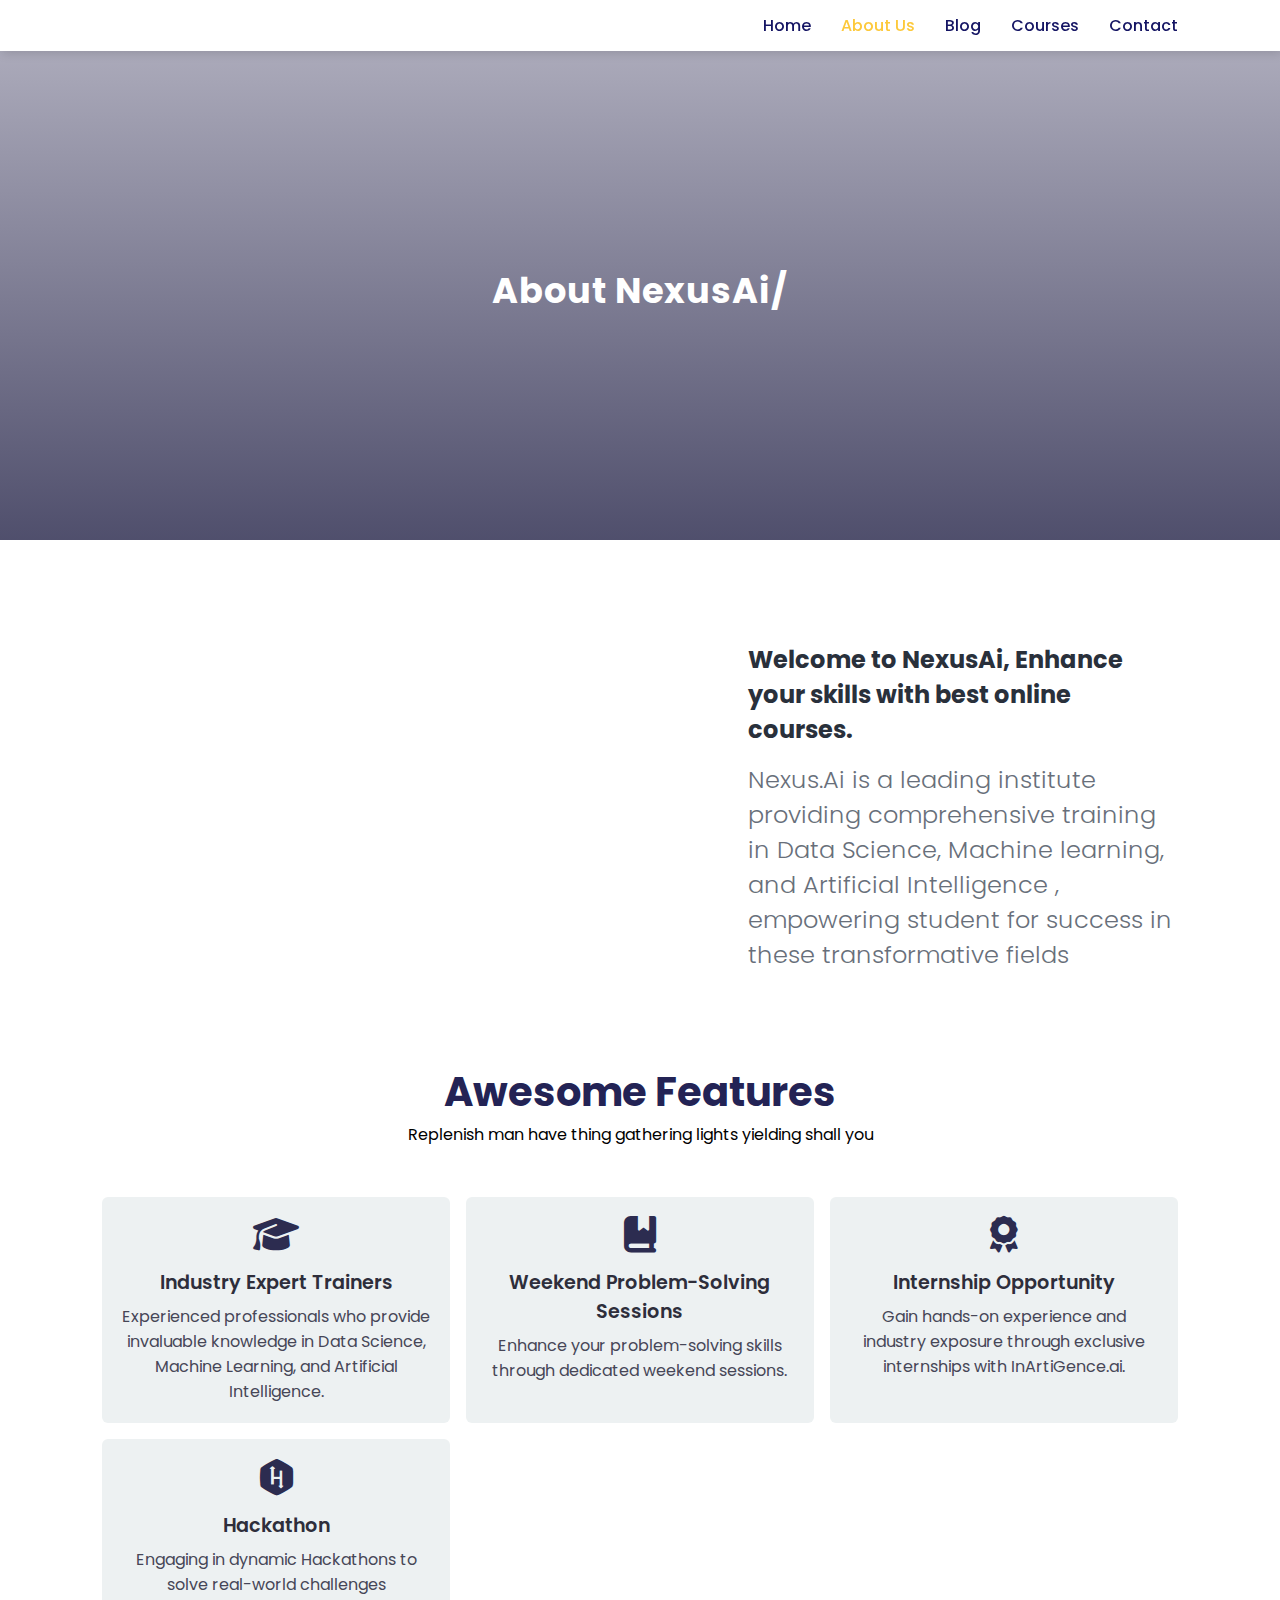
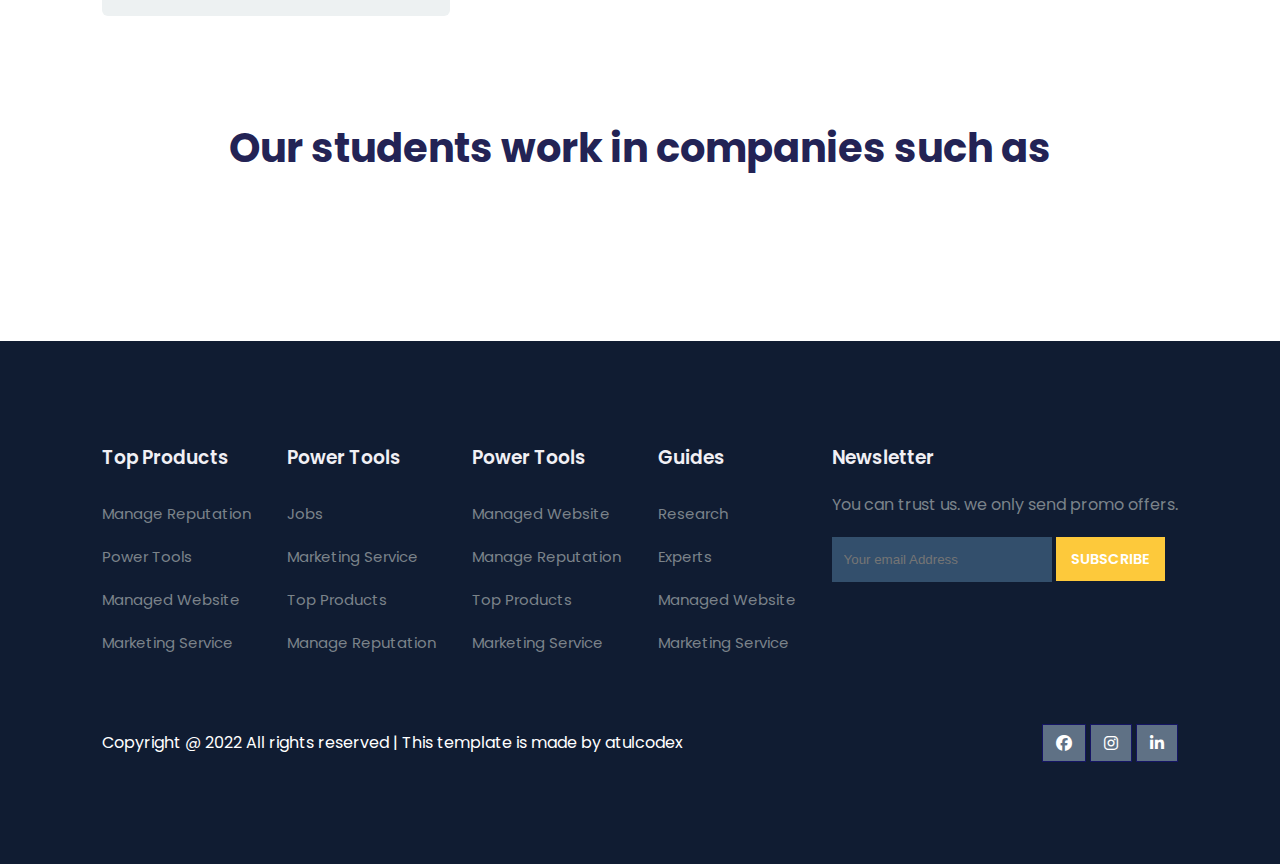
==== about.html @ 3b3a5638 "Add files via upload" ====
<!DOCTYPE html>
<html lang="en">
<head>
	<meta charset="UTF-8">
	<meta name="viewport" content="width=device-width, initial-scale=1.0">
	<title>Education Website Template</title>

	<!-- font Awesome CDN link -->
	<link rel="stylesheet" href="https://cdnjs.cloudflare.com/ajax/libs/font-awesome/6.1.1/css/all.min.css" />

	<!-- External CSS -->
	<link rel="stylesheet" href="style.css">
	<link rel="stylesheet" href="about.css">

	<!-- JQuery CDN link -->
	<script src="https://code.jquery.com/jquery-3.6.0.min.js" integrity="sha256-/xUj+3OJU5yExlq6GSYGSHk7tPXikynS7ogEvDej/m4=" crossorigin="anonymous"></script>
</head>
<body>
	<!-- Navigation start -->
	<nav>
		<img src="img/newlogo.png" class="logo" alt="">

		<div class="navigation">
			<ul>
				<i id="menu-close" class="fas fa-times"></i>
				<li><a href="index.html">Home</a></li>
				<li><a href="about.html" class="active">About Us</a></li>
				<li><a href="blog.html">Blog</a></li>
				<li><a href="courses.html">Courses</a></li>
				<li><a href="contact.html">Contact</a></li>
			</ul>

			<img src="img/menu.png" id="menu-btn" alt="">
		</div>
	</nav>
	<!-- Navigation ends -->


	<!-- Hero section starts from here -->
	<section id="about-home">
		<h2>
			About NexusAi/
		</h2>
	</section>
	<!-- Hero section ends from here -->


	<!-- About section starts from here -->
	<section id="about-container">
		<div class="about-img">
			<img src="img/a.png" alt="">
		</div>
		<div class="about-text">
			<h2>
				Welcome to NexusAi, Enhance your skills with best online courses.
			</h2>
			<p id="ab">
				Nexus.Ai is a leading institute providing comprehensive training in Data Science,
				Machine learning, and Artificial Intelligence , empowering student for success
				in these transformative fields
			</p>

			
	</section>
	<!-- About section ends from here -->


	<!-- Features section starts from here -->
	<section id="features">
		<h1>Awesome Features</h1>
		<p>Replenish man have thing gathering lights yielding shall you</p>

		<div class="fea-base">
			<div class="fea-box">
				<i class="fas fa-graduation-cap"></i>
				<h3>Industry Expert Trainers </h3>
				<p>
					Experienced professionals who provide invaluable  knowledge in Data Science, Machine Learning, and Artificial Intelligence.
				</p>
			</div>

			<div class="fea-box">
				<i class="fa-solid fa-book-bookmark"></i>
				<h3>Weekend Problem-Solving Sessions</h3>
				<p>
					Enhance your problem-solving skills through dedicated weekend sessions.
				</p>
			</div>

			<div class="fea-box">
				<i class="fas fa-award"></i>
				<h3>Internship Opportunity</h3>
				<p>
					Gain hands-on experience and industry exposure through exclusive internships with InArtiGence.ai.
				</p>
			</div>
			<div class="fea-box">
				<i class="fa-brands fa-hackerrank"></i>
				<h3>Hackathon</h3>
				<p>
					Engaging in dynamic Hackathons to solve real-world challenges
				</p>
			</div>
		</div>
	</section>
	<!-- Features section ends from here -->


	<!-- Trust section starts from here -->
	<section id="trust">
		<h1>Our students work in companies such as</h1>
		<div class="trust-img">
			<img src="img/infosys.webp" alt="">
			<img src="img/wipro.png" alt="">
			<img src="img/jio.png" alt="">
			<img src="img/acc.jpg" alt="">
			<img src="img/cap.png" alt="">
			<img src="img/cg.jpg" alt="">
		</div>
	</section>
	<!-- Trust section ends from here -->


	<!-- Footer section starts from here -->
	<footer>
		<div class="footer-col">
			<h3>Top Products</h3>
			<li>Manage Reputation</li>
			<li>Power Tools</li>
			<li>Managed Website</li>
			<li>Marketing Service</li>
		</div>

		<div class="footer-col">
			<h3>Power Tools</h3>
			<li>Jobs</li>
			<li>Marketing Service</li>
			<li>Top Products</li>
			<li>Manage Reputation</li>
		</div>

		<div class="footer-col">
			<h3>Power Tools</h3>
			<li>Managed Website</li>
			<li>Manage Reputation</li>
			<li>Top Products</li>
			<li>Marketing Service</li>
		</div>

		<div class="footer-col">
			<h3>Guides</h3>
			<li>Research</li>
			<li>Experts</li>
			<li>Managed Website</li>
			<li>Marketing Service</li>
		</div>

		<div class="footer-col">
			<h3>Newsletter</h3>
			<p>You can trust us. we only send promo offers.</p>

			<div class="subscribe">
				<input type="email" placeholder="Your email Address">
				<a href="#" class="yellow">SUBSCRIBE</a>
			</div>
		</div>

		<div class="copyright">
			<p>
				Copyright @ 2022 All rights reserved | This template is made by <a href="https://atulcodex.com" target="_blank">atulcodex</a>
			</p>
			<div class="pro-links">
				<i class="fab fa-facebook"></i>
				<i class="fab fa-instagram"></i>
				<i class="fab fa-linkedin-in"></i>
			</div>
		</div>
	</footer>
	<!-- Footer section ends from here -->

	<script>
		// Show menu links on burger click
		$('#menu-btn').click(function(){
			$('nav .navigation ul').addClass('active')
		});

		// Hide navbar on click function
		$('#menu-close').click(function(){
			$('nav .navigation ul').removeClass('active')
		});
	</script>
</body>
</html>
---- style.css ----
@import url('https://fonts.googleapis.com/css2?family=Inter:wght@100;200;300;400;500&family=Poppins:ital,wght@0,100;0,200;0,300;0,400;0,500;0,600;0,700;0,800;0,900;1,700;1,800;1,900&display=swap');

*
{
	margin: 0;
	padding: 0;
	box-sizing: border-box;
}

body
{
	font-family: 'Poppins', sans-serif;
}

h1
{
	font-size: 2.5rem;
	font-weight: 700;
	color: rgb(35, 35, 85);
}

span
{
	font-size: .9rem;
}

h6
{
	font-size: 1.1rem;
	color: rgb(24, 24, 49);
}


/*------------- Navigation style start ------------*/
nav
{
	position: fixed;
	width: 100%;
	background-color: #fff;
	display: flex;
	justify-content: space-between;
	align-items: center;
	padding: 1vw 8vw;
	box-shadow: 2px 2px 10px rgba(0, 0, 0, 0.15);
	z-index: 1;
}

nav .logo
{
	width: 200px;
	cursor: pointer;
}

nav .navigation
{
	display: flex;
}

#menu-btn
{
	width: 30px;
	height: 30px;
	display: none;
}

#menu-close
{
	display: none;
}

nav .navigation ul
{
	display: flex;
	justify-content: flex-end;
	align-items: center;
}

nav .navigation ul li
{
	list-style: none;
	margin-left: 30px;
}

nav .navigation ul li a
{
	text-decoration: none;
	color: rgb(21, 21, 100);
	font-size: 16px;
	font-weight: 500;
	transition: 0.3s ease;
}

nav .navigation ul li a.active,
nav .navigation ul li a:hover
{
	color: #FDC93B;

}
/*------------- Navigation style end ------------*/



/*------------- Hero section styling start --------------*/
#home
{
	background-image: linear-gradient(rgba(9, 5, 54, 0.3), rgba(5,4,46,0.7)), url("img/1.png");
	width: 100%;
	height: 100vh;
	background-size: cover;
	background-position: center center;
	display: flex;
	flex-direction: column;
	justify-content: center;
	/* align-items: center; */
	/* text-align: center;  */
	padding-top: 40px;
	padding-left: 20px;
}
.con{
	text-align: center;
}

.he{
	padding-left: 20px;
}

#home h2
{
	color: #fff;
	font-size: 2.2rem;
	letter-spacing: 1px;
}

#home p
{
	width: 50%;
	color: #fff;
	font-size: 0.9rem;
	line-height: 25px;
}

#home .btn
{
	margin-top: 30px;
}

#home a
{
	text-decoration: none;
	font-size: 0.9rem;
	padding: 13px 35px;
	background-color: #fff;
	font-weight: 600;
	border-radius: 5px;
}

#home a.blue
{
	color: #fff;
	background: rgb(21, 21, 100);
	transition: 0.3s ease;
}

#home a.blue:hover
{
	color: rgb(21, 21, 100);
	background: #fff;
}

#home a.yellow
{
	color: #fff;
	background: #fdc938;
	transition: 0.3s ease;
}

#home a.yellow:hover
{
	color: rgb(21, 21, 100);
	background: #fff;
}
/*------------- Hero section styling end --------------*/


/*------------- Features section styling start -------------*/
#features
{
	padding: 5vw 8vw 0 8vw;
	text-align: center;
}

#features .fea-base
{
	display: grid;
	grid-template-columns: repeat(auto-fit, minmax(270px, 1fr));
	grid-gap: 1rem;
	margin-top: 50px;
}

#features .fea-box
{
	background: #edf1f2;
	text-align: center;
	padding: 1.2rem;
	border-radius: 6px;
}

#features .fea-box i
{
	font-size: 2.3rem;
	color: rgb(44, 44, 80);
}

#features .fea-box h3
{
	font-size: 1.2rem;
	font-weight: 600;
	color: rgb(46, 46, 59);
	padding: 13px 0 7px 0;
}

#features .fea-box p
{
	font-size: 1rem;
	font-weight: 400;
	color: rgb(70, 70, 87);
}
/*------------- Features section styling end -------------*/


/*------------- Courses section styling start ------------*/
#course
{
	padding: 8vw 8vw 8vw 8vw;
	text-align: center;
}

#course .course-box
{
	display: grid;
	grid-template-columns: repeat(auto-fit, minmax(320px, 1fr));
	grid-gap: 1rem;
	margin-top: 50px;
}

#course .courses
{
	text-align: start;
	background: #edf1f2;
	height: 80%;
	position: relative;
}

#course .courses img
{
	width: 100%;
	height: 80%;
	background-size: cover;
	background-position: center;
}

/* #course .courses .details
{
	padding: 15px 15px 0 15px;
} */

#course .courses .details i
{
	color: #fdc93b;
	font-size: .9rem;
}

/* #course .courses .cost
{
	background-color: rgb(74, 74, 136);
	color: #fff;
	line-height: 70px;
	width: 70px;
	height: 70px;
	text-align: center;
	border-radius: 50%;
	position: absolute;
	right: 15px;
	bottom: 100px;
} */
/*------------- Courses section styling end ------------*/


/*------------- Registration section styling start ----------*/
#registration
{
	padding: 6vw 8vw 6vw 8vw;
	background-image: linear-gradient(rgba(99,112,168,0.5), rgba(81,91,233,0.5)),url("img/signup.jpg");
	width: 100%;
	height: 100%;
	background-size: cover;
	background-position: center;
	display: flex;
	justify-content: space-between;
	align-items: center;
}

#registration .reminder, #registration .reminder h1
{
	color: #fff;
}

#registration .reminder .time
{
	display: flex;
	margin-top: 40px;
}

#registration .reminder .time .date
{
	text-align: center;
	padding: 13px 33px;
	background: rgba(255, 255, 255, 0.25);
	backdrop-filter: blur(4px);
	box-shadow: 0 8px 32px 0 rgba(31, 38, 135, 0.37);
	border-radius: 10px;
	margin: 0 5px 10px 5px;
	border: 1px solid rgba(255, 255, 255, 0.18);
	font-size: 1.1rem;
	font-weight: 600;
}

#registration .form
{
	background: #fff;
	border-radius: 8px;
	display: flex;
	flex-direction: column;
	padding: 40px;
	box-shadow: 0 8px 32px 0 rgba(31, 38, 135, 0.37);
}

#registration .form input
{
	margin: 15px 0;
	padding: 15px 10px;
	border: 1px solid rgb(84, 40, 241);
	outline: none;
}

#registration .form input::placeholder
{
	color: #413c3c;
	font-weight: 500;
	font-size: 0.9rem;
}

#registration .form .btn
{
	margin-top: 20px;
}

#registration .form a.yellow
{
	text-decoration: none;
	font-size: 0.9rem;
	padding: 13px 35px;
	background-color: #fff;
	font-weight: 600;
	border-radius: 5px;
	color: #fff;
	background: #fdc938;
	transition: 0.3s ease;
}

#registration .form a.yellow:hover
{
	color: rgb(21, 21, 100);
	background: #fff;
}
/*------------- Registration section styling end ----------*/



/*------------- Experts section styling starts ----------*/
#experts
{
	padding: 8vw 8vw 8vw 8vw;
	text-align: center;
}

#experts .expert-box
{
	display: grid;
	grid-template-columns: repeat(auto-fit, minmax(250px, 1fr));
	grid-gap: 1rem;
	margin-top: 50px;
}

#experts .expert-box .profile
{
	background: #fafaf1;
	padding: 30px 10px;
	box-shadow: rgba(17, 17, 26, 0.05) 0px 1px 0px, rgba(17, 17, 26, 0.1) 0px 0px 8px;
}

#experts .expert-box .profile:hover
{
	box-shadow: rgba(0, 0, 0, 0.1) 0px 10px 50px;
}

.pro-links
{
	margin-top: 10px;
}

.pro-links i
{
	padding: 10px 13px;
	border: 1px solid rgb(21, 21, 100);
	cursor: pointer;
	transition: 0.3s ease;
}

.pro-links i:hover
{
	background: rgb(21, 21, 100);
	color: #fff;
}
/*------------- Experts section styling ends ----------*/



/*------------- Footer section styling starts ------------*/
footer
{
	padding: 8vw;
	background-color: #101c32;
	display: flex;
	justify-content: space-between;
	align-items: flex-start;
	flex-wrap: wrap;
}

footer .footer-col
{
	padding-bottom: 40px;
}

footer h3
{
	color: rgb(241, 240, 245);
	font-weight: 600;
	padding-bottom: 20px;
}

footer li
{
	list-style: none;
	color: #7b838a;
	padding: 10px 0;
	font-size: 15px;
	cursor: pointer;
	transition: 0.3s ease;
}

footer li:hover
{
	color: rgb(241, 240, 245);
}

footer p
{
	color: #7b838a;
}

footer .subscribe
{
	margin-top: 20px;
}

footer input
{
	width: 220px;
	padding: 15px 12px;
	background: #334F6C;
	border: none;
	outline: none;
	color: #fff;
}

footer .subscribe a
{
	text-decoration: none;
	font-size: 0.9rem;
	padding: 12px 15px;
	background-color: #fff;
	font-weight: 600;
}

footer .subscribe a.yellow
{
	color: #fff;
	background: #fdc93b;
	transition: 0.3s ease;
}

footer .subscribe a.yellow:hover
{
	color: rgb(21, 21, 100);
	background: #fff;
}

footer .copyright
{
	margin-top: 20px;
	width: 100%;
	display: flex;
	justify-content: space-between;
	align-items: center;
	flex-wrap: wrap;
}

footer .copyright p, footer .copyright p > a
{
	color: #fff;
	text-decoration: none;
}

footer .copyright .pro-links
{
	margin-top: 0px;
}

footer .copyright .pro-links i
{
	background-color: #5f7185;
	color: #fff;
}

footer .copyright .pro-links i:hover
{
	background: #fdc93b;
	color: #2c2c2c;
}
/*------------- Footer section styling ends ------------*/



/*---------------------------------------------------------*/
/*-------------------- Ipad screen styling ----------------*/
/*---------------------------------------------------------*/
@media screen and (max-width: 789px)
{
	nav
	{
		padding: 15px 20px;
	}

	nav img
	{
		width: 130px;
	}

	#menu-btn
	{
		display: initial;
	}

	#menu-close
	{
		display: initial;
		font-size: 1.6rem;
		color: #fff;
		padding: 30px 0 20px 20px;
	}

	nav .navigation ul
	{
		position: absolute;
		top: 0;
		right: -220px;
		display: flex;
		flex-direction: column;
		justify-content: flex-start;
		align-items: flex-start;
		width: 220px;
		height: 100vh;
		background: rgba(17, 20, 104, 0.45);
		backdrop-filter: blur(4.5px);
		border: 1px solid rgba(255, 255, 255, 0.18);
		transition: 0.3s ease-in;
	}

	nav .navigation ul.active
	{
		right: 0;
	}

	nav .navigation ul li
	{
		padding: 20px 0 20px 40px;
		margin-left: 0;
	}

	nav .navigation ul li a
	{
		color: #fff;
	}

	#home
	{
		padding: 0px;
	}

	#home p
	{
		width: 90%;
	}

	#features
	{
		padding: 8vw 4vw 0 4vw;
	}

	#course
	{
		padding: 8vw 4vw 8vw 4vw;
	}

	#registration
	{
		padding: 6vw 4vw 6vw 4vw;
		gap: 2.2rem;
	}

	#registration .reminder .time
	{
		display: flex;
		justify-content: space-between;
		flex-wrap: wrap;
		margin-top: 40px;
	}

	#experts
	{
		padding: 8vw 4vw 6vw 4vw;
	}

	footer .copyright .pro-links
	{
		margin-top: 20px;
	}
}


@media screen and (max-width: 475px)
{
	#registration
	{
		flex-direction: column;
	}

	.reminder p, .reminder h1
	{
		text-align: center;
	}

	.reminder h1
	{
		font-size: 1.8rem;
	}

	#registration .reminder .time
	{
		justify-content: space-evenly;
		margin-top: 20px;
	}
}
---- about.css ----
#about-home
{
	background-image: linear-gradient(rgba(9, 5, 54, 0.3), rgba(5,4,46,0.7)), url("img/back1.jpg");
	width: 100%;
	height: 60vh;
	background-size: cover;
	background-position: center center;
	display: flex;
	flex-direction: column;
	justify-content: center;
	align-items: center;
	text-align: center;
	padding-top: 40px;
}

#about-home h2
{
	color: #fff;
	font-size: 2.2rem;
	letter-spacing: 1px;
}

#about-container
{
	display: flex;
	align-items: center;
	padding: 8vw 8vw 2vw 8vw;
}

#about-container .about-img
{
	width: 60%;
	padding-right: 60px;
}

#about-container .about-img img
{
	width: 100%;
}

#about-container .about-text
{
	width: 40%;
}

#about-container .about-text h2
{
	color: #29303B;
	padding-bottom: 15px;
}

#about-container .about-text p
{
	color: #686F7A;
	font-weight: 300;
}

#about-container .about-text .about-fe
{
	display: flex;
	justify-content: space-between;
	align-items: flex-start;
	margin-top: 30px;
}

#about-container .about-text .about-fe img
{
	width: 50px;
	background-size: cover;
	background-position: center;
	margin-right: 20px;
}

#about-container .about-text .about-fe .fe-text
{
	width: 90%;
}

#about-container .about-text .about-fe .fe-text h5
{
	font-size: 16px;
	color: #29303B;
}



/*------------------- Trust section starts from here ---------------*/
#trust
{
	text-align: center;
	padding: 8vw;
}

#trust .trust-img
{
	margin-top: 60px;
	display: flex;
	justify-content: space-between;
}

#trust .trust-img img
{
	width: 90px;
	height: auto;
}
/*------------------- Trust section ends from here ---------------*/




/*------------------------------------------------------------------*/
/*------------------- Tablet screen starts from here ---------------*/
/*------------------------------------------------------------------*/
@media screen and (max-width: 768px)
{
	#about-container
	{
		padding: 8vw 4vw 2vw 4vw;
	}

	#about-container .about-img
	{
		padding-right: 30px;
	}

	#trust .trust-img img
	{
		width: 50px;
		height: auto;
	}
}


/*------------------------------------------------------------------*/
/*------------------- Smartphone screen starts from here ---------------*/
/*------------------------------------------------------------------*/
@media screen and (max-width: 475px)
{
	#about-container
	{
		flex-direction: column-reverse;
	}

	#about-container .about-img
	{
		width: 100%;
		padding: 0;
	}

	#about-container .about-text
	{
		width: 100%;
		padding-bottom: 20px;
	}

	#trust .trust-img
	{
		margin-top: 40px;
		flex-wrap: wrap;
	}

	#trust .trust-img img
	{
		width: 100px;
		margin: 10px 5px;
		height: auto;
	}
}

#ab{
	font-size: x-large;
}
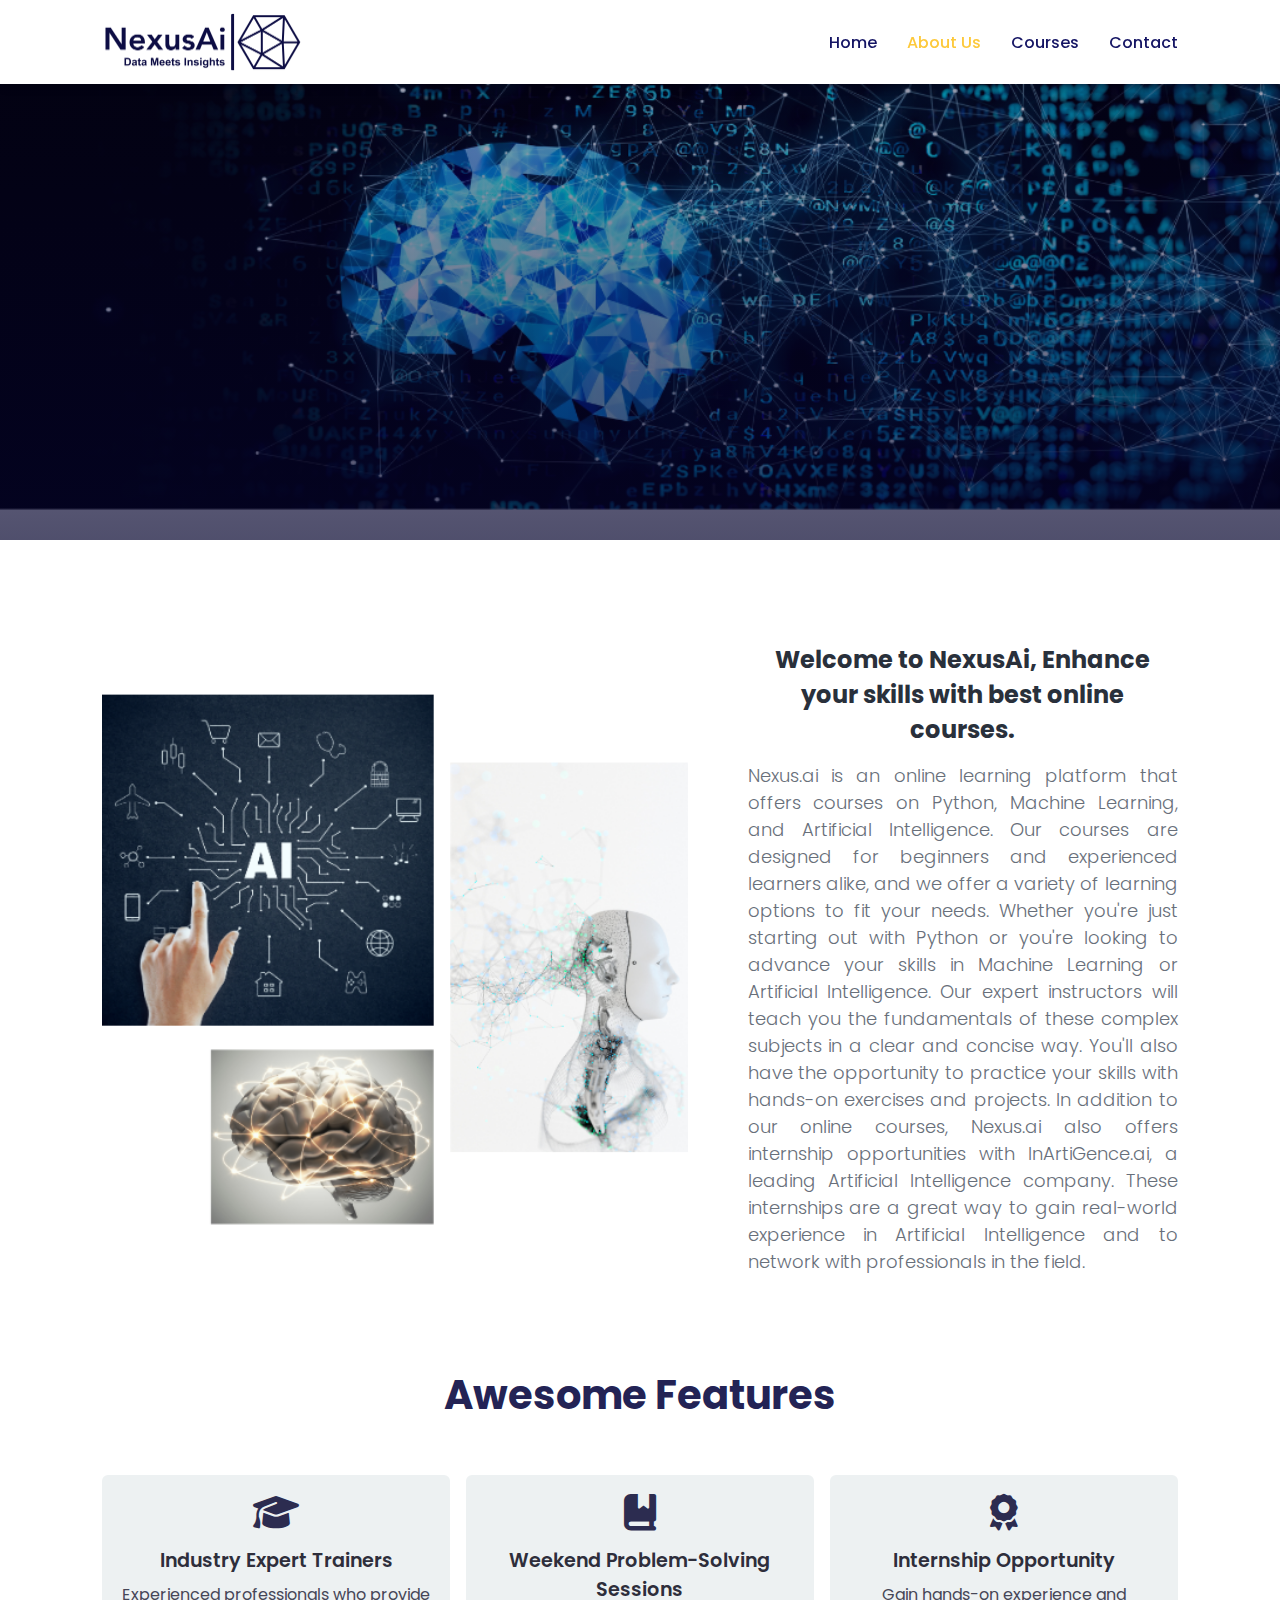
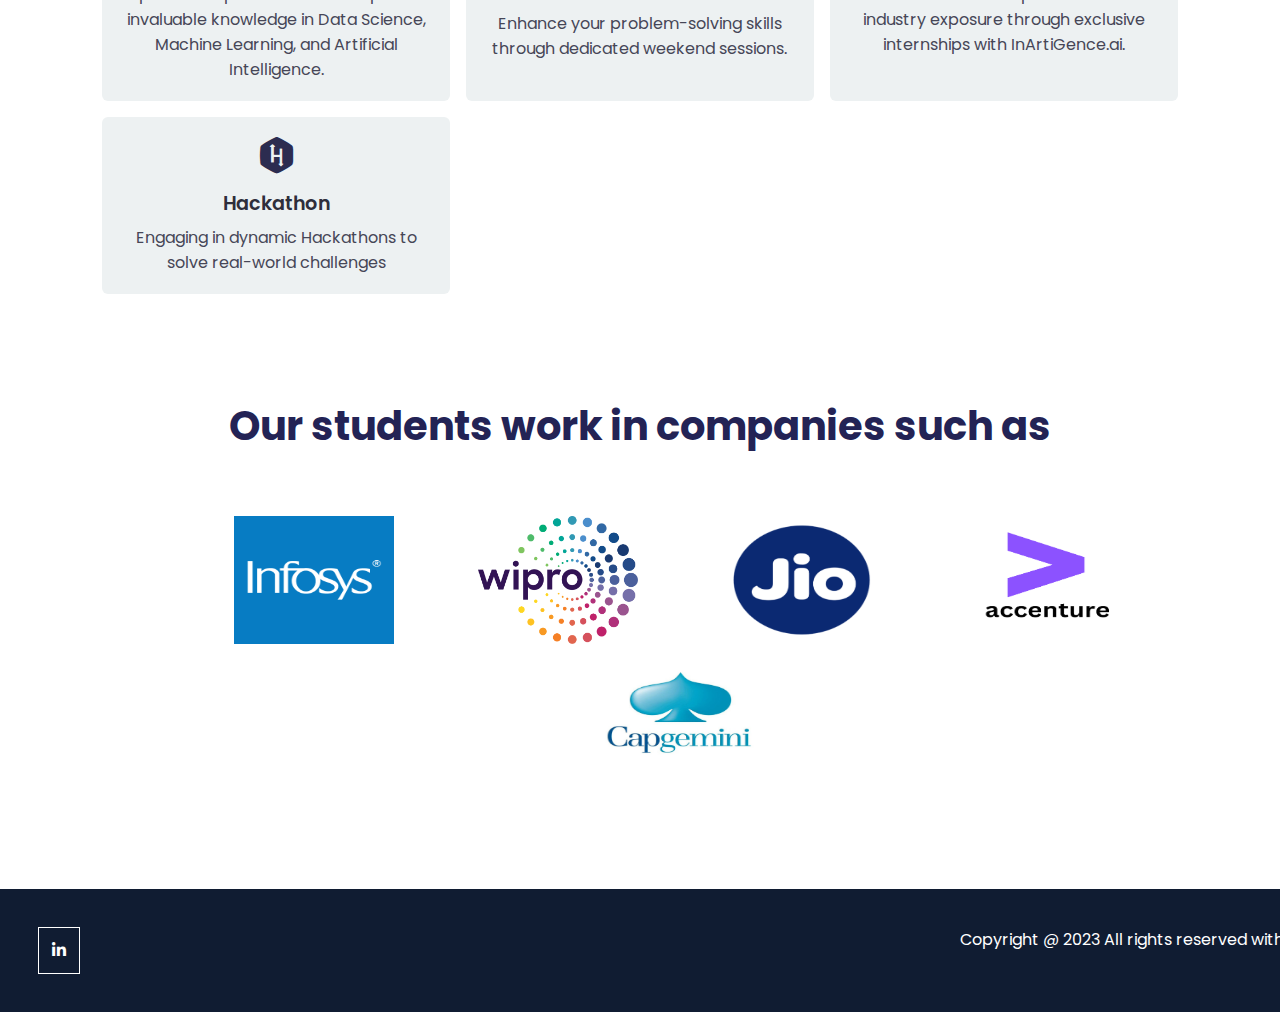
==== commit 5bcee56e: "new changes 20Aug" ====
--- a/about.html
+++ b/about.html
@@ -25,7 +25,7 @@
 				<i id="menu-close" class="fas fa-times"></i>
 				<li><a href="index.html">Home</a></li>
 				<li><a href="about.html" class="active">About Us</a></li>
-				<li><a href="blog.html">Blog</a></li>
+				<!-- <li><a href="blog.html">Blog</a></li> -->
 				<li><a href="courses.html">Courses</a></li>
 				<li><a href="contact.html">Contact</a></li>
 			</ul>
@@ -39,7 +39,7 @@
 	<!-- Hero section starts from here -->
 	<section id="about-home">
 		<h2>
-			About NexusAi/
+			<!-- About NexusAi/ -->
 		</h2>
 	</section>
 	<!-- Hero section ends from here -->
@@ -48,16 +48,18 @@
 	<!-- About section starts from here -->
 	<section id="about-container">
 		<div class="about-img">
-			<img src="img/a.png" alt="">
+			<img src="img/aboutn.png" alt="">
 		</div>
 		<div class="about-text">
 			<h2>
 				Welcome to NexusAi, Enhance your skills with best online courses.
 			</h2>
 			<p id="ab">
-				Nexus.Ai is a leading institute providing comprehensive training in Data Science,
-				Machine learning, and Artificial Intelligence , empowering student for success
-				in these transformative fields
+				Nexus.ai is an online learning platform that offers courses on Python, Machine Learning, and Artificial Intelligence. Our courses are designed for beginners and experienced learners alike, and we offer a variety of learning options to fit your needs.
+
+				Whether you're just starting out with Python or you're looking to advance your skills in Machine Learning or Artificial Intelligence. Our expert instructors will teach you the fundamentals of these complex subjects in a clear and concise way. You'll also have the opportunity to practice your skills with hands-on exercises and projects.
+
+				In addition to our online courses, Nexus.ai also offers internship opportunities with InArtiGence.ai, a leading Artificial Intelligence company. These internships are a great way to gain real-world experience in Artificial Intelligence and to network with professionals in the field.
 			</p>
 
 			
@@ -68,7 +70,7 @@
 	<!-- Features section starts from here -->
 	<section id="features">
 		<h1>Awesome Features</h1>
-		<p>Replenish man have thing gathering lights yielding shall you</p>
+		
 
 		<div class="fea-base">
 			<div class="fea-box">
@@ -112,10 +114,9 @@
 		<div class="trust-img">
 			<img src="img/infosys.webp" alt="">
 			<img src="img/wipro.png" alt="">
-			<img src="img/jio.png" alt="">
-			<img src="img/acc.jpg" alt="">
-			<img src="img/cap.png" alt="">
-			<img src="img/cg.jpg" alt="">
+			<img src="img/jion.png" alt="">
+			<img src="img/accn.png" alt="">
+			<img src="img/capn.png" alt="">
 		</div>
 	</section>
 	<!-- Trust section ends from here -->
@@ -123,7 +124,7 @@
 
 	<!-- Footer section starts from here -->
 	<footer>
-		<div class="footer-col">
+		<!-- <div class="footer-col">
 			<h3>Top Products</h3>
 			<li>Manage Reputation</li>
 			<li>Power Tools</li>
@@ -163,17 +164,14 @@
 				<input type="email" placeholder="Your email Address">
 				<a href="#" class="yellow">SUBSCRIBE</a>
 			</div>
-		</div>
+		</div> -->
 
+		<a class="nex" href="https://www.linkedin.com/in/nexusai" target="_blank"  ><i class="fab fa-linkedin-in"></i></a>
 		<div class="copyright">
+			
 			<p>
-				Copyright @ 2022 All rights reserved | This template is made by <a href="https://atulcodex.com" target="_blank">atulcodex</a>
+				Copyright @ 2023 All rights reserved with NexusAi
 			</p>
-			<div class="pro-links">
-				<i class="fab fa-facebook"></i>
-				<i class="fab fa-instagram"></i>
-				<i class="fab fa-linkedin-in"></i>
-			</div>
 		</div>
 	</footer>
 	<!-- Footer section ends from here -->
--- a/style.css
+++ b/style.css
@@ -118,6 +118,7 @@
 }
 .con{
 	text-align: center;
+	/* padding: 1rem; */
 }
 
 .he{
@@ -231,7 +232,7 @@
 /*------------- Courses section styling start ------------*/
 #course
 {
-	padding: 8vw 8vw 8vw 8vw;
+	padding: 8vw 18vw 8vw 18vw;
 	text-align: center;
 }
 
@@ -241,6 +242,7 @@
 	grid-template-columns: repeat(auto-fit, minmax(320px, 1fr));
 	grid-gap: 1rem;
 	margin-top: 50px;
+	
 }
 
 #course .courses
@@ -249,6 +251,8 @@
 	background: #edf1f2;
 	height: 80%;
 	position: relative;
+	border: transparent;
+    border-radius: 20px;
 }
 
 #course .courses img
@@ -259,10 +263,10 @@
 	background-position: center;
 }
 
-/* #course .courses .details
-{
-	padding: 15px 15px 0 15px;
-} */
+#course .courses .details
+{
+	padding-left: 25px;
+}
 
 #course .courses .details i
 {
@@ -290,7 +294,7 @@
 #registration
 {
 	padding: 6vw 8vw 6vw 8vw;
-	background-image: linear-gradient(rgba(99,112,168,0.5), rgba(81,91,233,0.5)),url("img/signup.jpg");
+	background-image: linear-gradient(rgba(99,112,168,0.5), rgba(81,91,233,0.5)),url("img/ind.png");
 	width: 100%;
 	height: 100%;
 	background-size: cover;
@@ -327,7 +331,7 @@
 
 #registration .form
 {
-	background: #fff;
+	background:#fdc938;
 	border-radius: 8px;
 	display: flex;
 	flex-direction: column;
@@ -352,13 +356,14 @@
 
 #registration .form .btn
 {
-	margin-top: 20px;
+	/* margin-top: 20px; */
+	
 }
 
 #registration .form a.yellow
 {
 	text-decoration: none;
-	font-size: 0.9rem;
+	font-size: 2rem;
 	padding: 13px 35px;
 	background-color: #fff;
 	font-weight: 600;
@@ -390,6 +395,8 @@
 	grid-template-columns: repeat(auto-fit, minmax(250px, 1fr));
 	grid-gap: 1rem;
 	margin-top: 50px;
+	
+	
 }
 
 #experts .expert-box .profile
@@ -397,6 +404,7 @@
 	background: #fafaf1;
 	padding: 30px 10px;
 	box-shadow: rgba(17, 17, 26, 0.05) 0px 1px 0px, rgba(17, 17, 26, 0.1) 0px 0px 8px;
+	
 }
 
 #experts .expert-box .profile:hover
@@ -422,6 +430,14 @@
 	background: rgb(21, 21, 100);
 	color: #fff;
 }
+
+.info{
+	text-align: justify;
+	font-family: 'Gill Sans', 'Gill Sans MT', Calibri, 'Trebuchet MS', sans-serif;
+	margin-top: 15px;
+	font-size: 17px;
+}
+
 /*------------- Experts section styling ends ----------*/
 
 
@@ -429,7 +445,7 @@
 /*------------- Footer section styling starts ------------*/
 footer
 {
-	padding: 8vw;
+	padding: 3vw;
 	background-color: #101c32;
 	display: flex;
 	justify-content: space-between;
@@ -508,18 +524,28 @@
 
 footer .copyright
 {
-	margin-top: 20px;
+	/* margin-top: 20px; */
 	width: 100%;
-	display: flex;
+	/* display: flex; */
 	justify-content: space-between;
 	align-items: center;
 	flex-wrap: wrap;
+	position: absolute;
+	left: 60rem;
+	
 }
 
 footer .copyright p, footer .copyright p > a
 {
 	color: #fff;
 	text-decoration: none;
+	
+}
+
+.nex{
+	color: white;
+	border: 1px solid white;
+	padding: 10px 13px;
 }
 
 footer .copyright .pro-links
--- a/about.css
+++ b/about.css
@@ -1,6 +1,6 @@
 #about-home
 {
-	background-image: linear-gradient(rgba(9, 5, 54, 0.3), rgba(5,4,46,0.7)), url("img/back1.jpg");
+	background-image: linear-gradient(rgba(9, 5, 54, 0.3), rgba(5,4,46,0.7)), url("img/abn.png");
 	width: 100%;
 	height: 60vh;
 	background-size: cover;
@@ -47,6 +47,7 @@
 {
 	color: #29303B;
 	padding-bottom: 15px;
+	text-align: center;
 }
 
 #about-container .about-text p
@@ -94,14 +95,15 @@
 #trust .trust-img
 {
 	margin-top: 60px;
-	display: flex;
-	justify-content: space-between;
+	/* display: flex; */
+	/* justify-content: space-between; */
 }
 
 #trust .trust-img img
 {
-	width: 90px;
-	height: auto;
+	width: 10rem;
+	height: 8rem;
+	margin-left: 5rem;
 }
 /*------------------- Trust section ends from here ---------------*/
 
@@ -168,5 +170,6 @@
 }
 
 #ab{
-	font-size: x-large;
+	font-size: large;
+	text-align: justify;
 }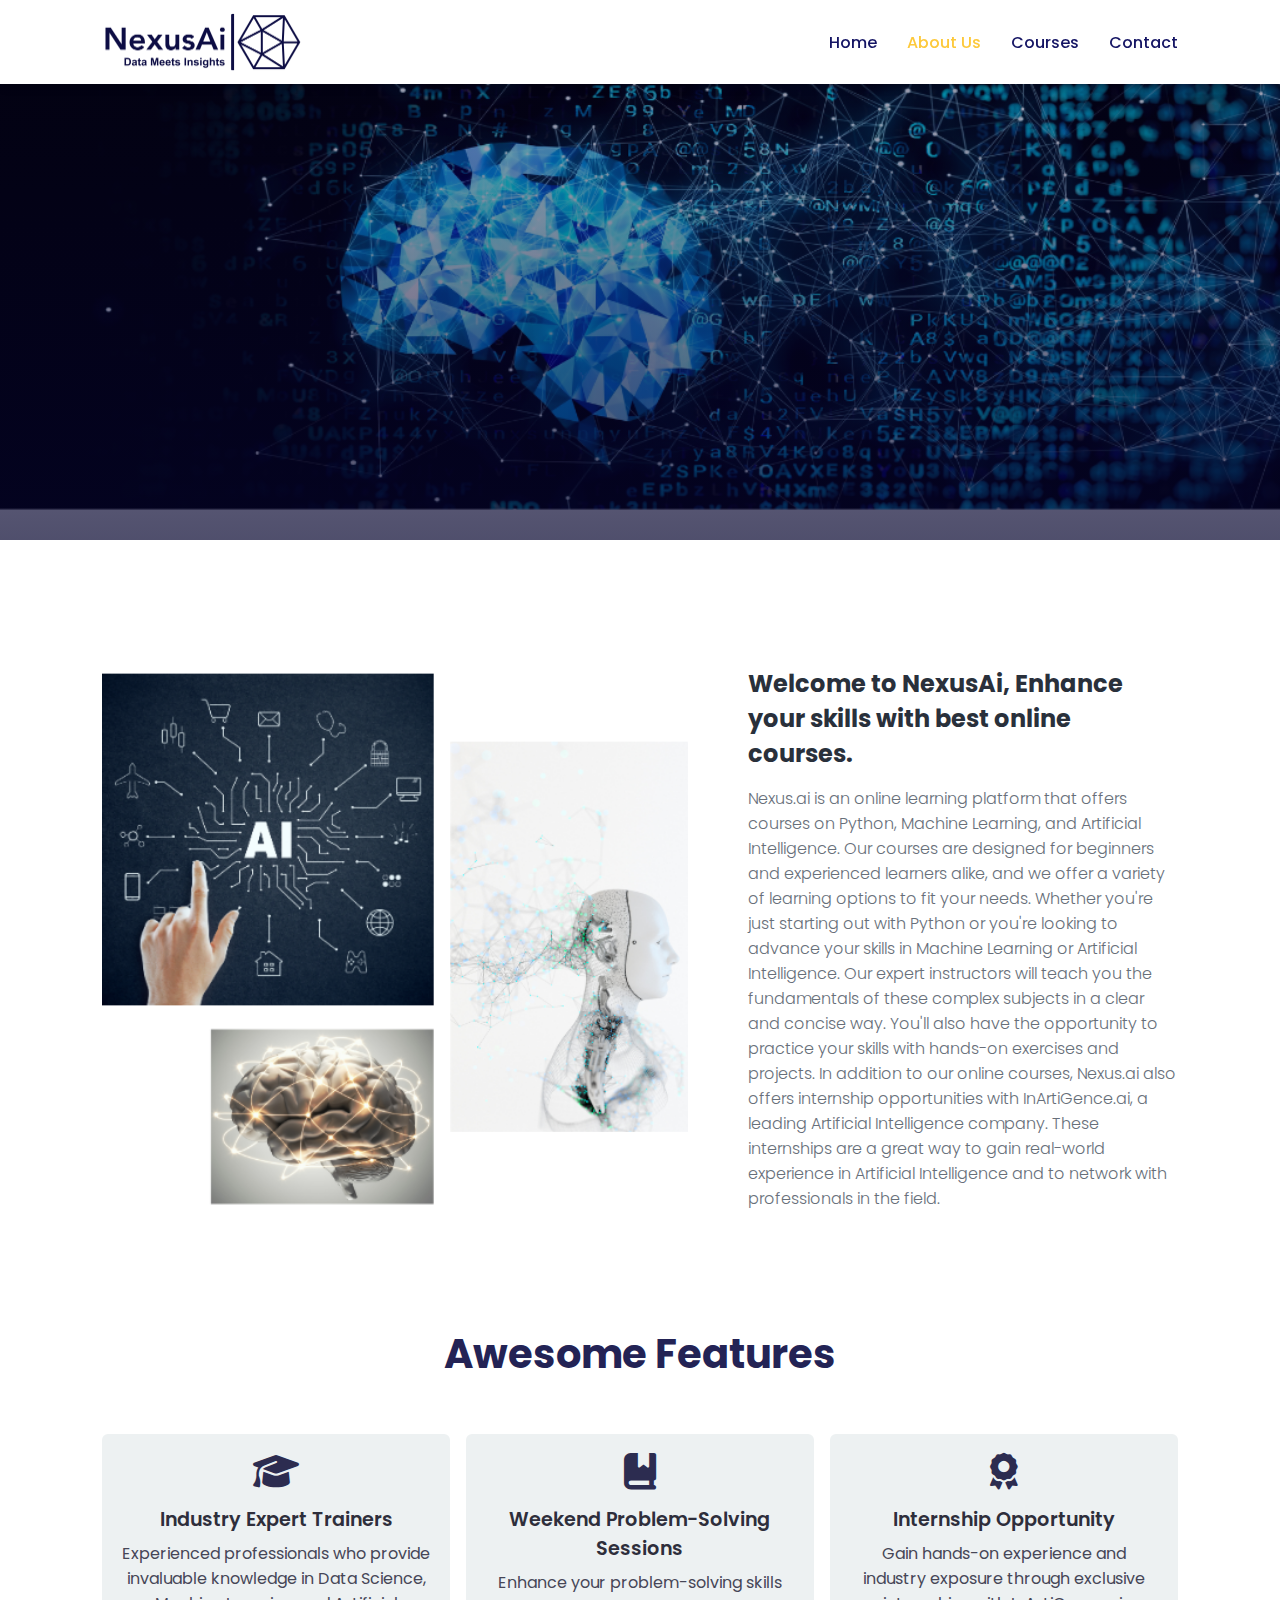
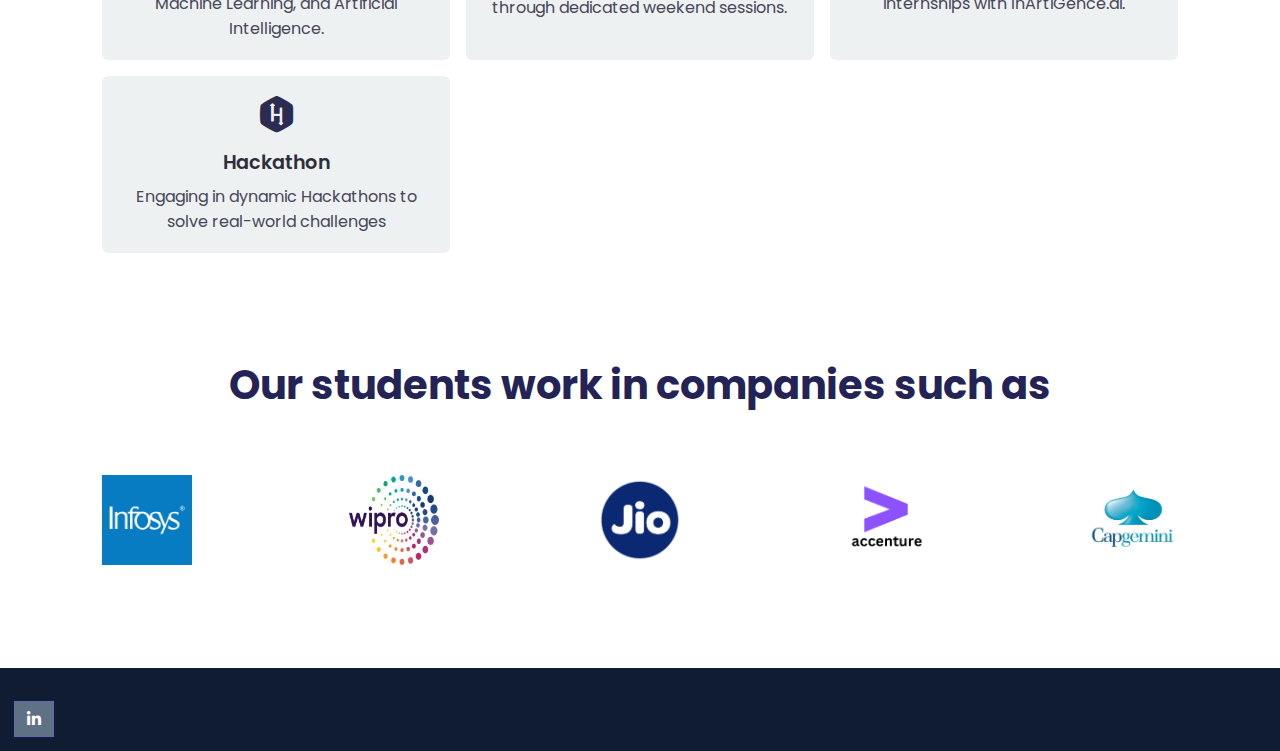
==== commit e715417e: "code changes done by aniket" ====
--- a/about.html
+++ b/about.html
@@ -18,7 +18,7 @@
 <body>
 	<!-- Navigation start -->
 	<nav>
-		<img src="img/newlogo.png" class="logo" alt="">
+		<img style="width: 200px;" src="img1/newlogo.png" class="logo" alt="">
 
 		<div class="navigation">
 			<ul>
@@ -39,22 +39,22 @@
 	<!-- Hero section starts from here -->
 	<section id="about-home">
 		<h2>
-			<!-- About NexusAi/ -->
+			<!-- About TechEduca/ -->
 		</h2>
-	</section>
+	</section> 
 	<!-- Hero section ends from here -->
 
 
 	<!-- About section starts from here -->
 	<section id="about-container">
 		<div class="about-img">
-			<img src="img/aboutn.png" alt="">
+			<img src="img1/aboutn.png" alt="">
 		</div>
 		<div class="about-text">
 			<h2>
 				Welcome to NexusAi, Enhance your skills with best online courses.
 			</h2>
-			<p id="ab">
+			<p>
 				Nexus.ai is an online learning platform that offers courses on Python, Machine Learning, and Artificial Intelligence. Our courses are designed for beginners and experienced learners alike, and we offer a variety of learning options to fit your needs.
 
 				Whether you're just starting out with Python or you're looking to advance your skills in Machine Learning or Artificial Intelligence. Our expert instructors will teach you the fundamentals of these complex subjects in a clear and concise way. You'll also have the opportunity to practice your skills with hands-on exercises and projects.
@@ -62,7 +62,25 @@
 				In addition to our online courses, Nexus.ai also offers internship opportunities with InArtiGence.ai, a leading Artificial Intelligence company. These internships are a great way to gain real-world experience in Artificial Intelligence and to network with professionals in the field.
 			</p>
 
-			
+			<!-- <div class="about-fe">
+				<img src="img/fe1.png" alt="">
+				<div class="fe-text">
+					<h5>400+ Courses</h5>
+					<p>
+						You can start and finish one of these popular courses in under our site
+					</p>
+				</div>
+			</div>
+			<div class="about-fe">
+				<img src="img/fe2.png" alt="">
+				<div class="fe-text">
+					<h5>Lifetime Access</h5>
+					<p>
+						You can start and finish one of these popular courses in under our site
+					</p>
+				</div>
+			</div> -->
+		</div>
 	</section>
 	<!-- About section ends from here -->
 
@@ -112,11 +130,11 @@
 	<section id="trust">
 		<h1>Our students work in companies such as</h1>
 		<div class="trust-img">
-			<img src="img/infosys.webp" alt="">
-			<img src="img/wipro.png" alt="">
-			<img src="img/jion.png" alt="">
-			<img src="img/accn.png" alt="">
-			<img src="img/capn.png" alt="">
+			<img src="img1/infosys.webp" alt="">
+			<img src="img1/wipro.png" alt="">
+			<img src="img1/jion.png" alt="">
+			<img src="img1/accn.png" alt="">
+			<img src="img1/capn.png" alt="">
 		</div>
 	</section>
 	<!-- Trust section ends from here -->
@@ -165,13 +183,16 @@
 				<a href="#" class="yellow">SUBSCRIBE</a>
 			</div>
 		</div> -->
-
-		<a class="nex" href="https://www.linkedin.com/in/nexusai" target="_blank"  ><i class="fab fa-linkedin-in"></i></a>
-		<div class="copyright">
-			
-			<p>
-				Copyright @ 2023 All rights reserved with NexusAi
-			</p>
+		
+		<div  class="copyright">
+			<!-- <p>
+				Copyright @ 2022 All rights reserved by NexusAi
+			</p> -->
+			<div class="pro-links">
+				<!-- <i class="fab fa-facebook"></i>
+				<i class="fab fa-instagram"></i> -->
+				<a class="nex" href="https://www.linkedin.com/in/nexusai" target="_blank"  ><i class="fab fa-linkedin-in"></i></a>
+			</div>
 		</div>
 	</footer>
 	<!-- Footer section ends from here -->
--- a/style.css
+++ b/style.css
@@ -103,7 +103,7 @@
 /*------------- Hero section styling start --------------*/
 #home
 {
-	background-image: linear-gradient(rgba(9, 5, 54, 0.3), rgba(5,4,46,0.7)), url("img/1.png");
+	background-image: linear-gradient(rgba(9, 5, 54, 0.3), rgba(5,4,46,0.7)), url("img1/1.png");
 	width: 100%;
 	height: 100vh;
 	background-size: cover;
@@ -111,18 +111,10 @@
 	display: flex;
 	flex-direction: column;
 	justify-content: center;
-	/* align-items: center; */
-	/* text-align: center;  */
+	/* align-items: center;
+	text-align: center; */
 	padding-top: 40px;
-	padding-left: 20px;
-}
-.con{
-	text-align: center;
-	/* padding: 1rem; */
-}
-
-.he{
-	padding-left: 20px;
+	
 }
 
 #home h2
@@ -130,6 +122,7 @@
 	color: #fff;
 	font-size: 2.2rem;
 	letter-spacing: 1px;
+	margin-left: 5rem;
 }
 
 #home p
@@ -138,6 +131,8 @@
 	color: #fff;
 	font-size: 0.9rem;
 	line-height: 25px;
+	margin-left: 2rem;
+	text-align: center;
 }
 
 #home .btn
@@ -201,9 +196,10 @@
 #features .fea-box
 {
 	background: #edf1f2;
-	text-align: center;
+	text-align: start;
 	padding: 1.2rem;
 	border-radius: 6px;
+	text-align: center;
 }
 
 #features .fea-box i
@@ -232,7 +228,7 @@
 /*------------- Courses section styling start ------------*/
 #course
 {
-	padding: 8vw 18vw 8vw 18vw;
+	padding: 8vw 8vw 8vw 8vw;
 	text-align: center;
 }
 
@@ -240,9 +236,8 @@
 {
 	display: grid;
 	grid-template-columns: repeat(auto-fit, minmax(320px, 1fr));
-	grid-gap: 1rem;
+	grid-gap: 3rem;
 	margin-top: 50px;
-	
 }
 
 #course .courses
@@ -251,8 +246,8 @@
 	background: #edf1f2;
 	height: 80%;
 	position: relative;
-	border: transparent;
-    border-radius: 20px;
+	border: aliceblue;
+    border-radius: 15px;
 }
 
 #course .courses img
@@ -265,7 +260,7 @@
 
 #course .courses .details
 {
-	padding-left: 25px;
+	padding: 15px 15px 0 15px;
 }
 
 #course .courses .details i
@@ -274,7 +269,7 @@
 	font-size: .9rem;
 }
 
-/* #course .courses .cost
+#course .courses .cost
 {
 	background-color: rgb(74, 74, 136);
 	color: #fff;
@@ -286,7 +281,7 @@
 	position: absolute;
 	right: 15px;
 	bottom: 100px;
-} */
+}
 /*------------- Courses section styling end ------------*/
 
 
@@ -294,13 +289,13 @@
 #registration
 {
 	padding: 6vw 8vw 6vw 8vw;
-	background-image: linear-gradient(rgba(99,112,168,0.5), rgba(81,91,233,0.5)),url("img/ind.png");
+	background-image: linear-gradient(rgba(99,112,168,0.5), rgba(81,91,233,0.5)),url("img1/ind.png");
 	width: 100%;
 	height: 100%;
 	background-size: cover;
 	background-position: center;
 	display: flex;
-	justify-content: space-between;
+	justify-content: space-around;
 	align-items: center;
 }
 
@@ -331,7 +326,7 @@
 
 #registration .form
 {
-	background:#fdc938;
+	background: #fff;
 	border-radius: 8px;
 	display: flex;
 	flex-direction: column;
@@ -356,8 +351,7 @@
 
 #registration .form .btn
 {
-	/* margin-top: 20px; */
-	
+	margin-top: 10px;
 }
 
 #registration .form a.yellow
@@ -395,8 +389,6 @@
 	grid-template-columns: repeat(auto-fit, minmax(250px, 1fr));
 	grid-gap: 1rem;
 	margin-top: 50px;
-	
-	
 }
 
 #experts .expert-box .profile
@@ -404,7 +396,6 @@
 	background: #fafaf1;
 	padding: 30px 10px;
 	box-shadow: rgba(17, 17, 26, 0.05) 0px 1px 0px, rgba(17, 17, 26, 0.1) 0px 0px 8px;
-	
 }
 
 #experts .expert-box .profile:hover
@@ -430,14 +421,6 @@
 	background: rgb(21, 21, 100);
 	color: #fff;
 }
-
-.info{
-	text-align: justify;
-	font-family: 'Gill Sans', 'Gill Sans MT', Calibri, 'Trebuchet MS', sans-serif;
-	margin-top: 15px;
-	font-size: 17px;
-}
-
 /*------------- Experts section styling ends ----------*/
 
 
@@ -445,7 +428,7 @@
 /*------------- Footer section styling starts ------------*/
 footer
 {
-	padding: 3vw;
+	padding: 1vw;
 	background-color: #101c32;
 	display: flex;
 	justify-content: space-between;
@@ -524,28 +507,18 @@
 
 footer .copyright
 {
-	/* margin-top: 20px; */
+	margin-top: 20px;
 	width: 100%;
-	/* display: flex; */
+	display: flex;
 	justify-content: space-between;
 	align-items: center;
 	flex-wrap: wrap;
-	position: absolute;
-	left: 60rem;
-	
 }
 
 footer .copyright p, footer .copyright p > a
 {
 	color: #fff;
 	text-decoration: none;
-	
-}
-
-.nex{
-	color: white;
-	border: 1px solid white;
-	padding: 10px 13px;
 }
 
 footer .copyright .pro-links
@@ -632,6 +605,8 @@
 	#home
 	{
 		padding: 0px;
+		align-items: center; 
+		text-align: center;
 	}
 
 	#home p
@@ -639,6 +614,10 @@
 		width: 90%;
 	}
 
+	#home h2{
+		margin-left: 0;
+	}
+
 	#features
 	{
 		padding: 8vw 4vw 0 4vw;
@@ -652,8 +631,11 @@
 	#registration
 	{
 		padding: 6vw 4vw 6vw 4vw;
-		gap: 2.2rem;
-	}
+		gap: 1rem;
+	}
+	#registration .form a.yellow {
+		
+		font-size: 1rem;
 
 	#registration .reminder .time
 	{
--- a/about.css
+++ b/about.css
@@ -1,6 +1,6 @@
 #about-home
 {
-	background-image: linear-gradient(rgba(9, 5, 54, 0.3), rgba(5,4,46,0.7)), url("img/abn.png");
+	background-image: linear-gradient(rgba(9, 5, 54, 0.3), rgba(5,4,46,0.7)), url("img1/abn.png");
 	width: 100%;
 	height: 60vh;
 	background-size: cover;
@@ -47,7 +47,6 @@
 {
 	color: #29303B;
 	padding-bottom: 15px;
-	text-align: center;
 }
 
 #about-container .about-text p
@@ -95,15 +94,14 @@
 #trust .trust-img
 {
 	margin-top: 60px;
-	/* display: flex; */
-	/* justify-content: space-between; */
+	display: flex;
+	justify-content: space-between;
 }
 
 #trust .trust-img img
 {
-	width: 10rem;
-	height: 8rem;
-	margin-left: 5rem;
+	width: 90px;
+	height: auto;
 }
 /*------------------- Trust section ends from here ---------------*/
 
@@ -163,13 +161,8 @@
 
 	#trust .trust-img img
 	{
-		width: 100px;
-		margin: 10px 5px;
+		width: 60px;
+		margin: 10px 15px;
 		height: auto;
 	}
-}
-
-#ab{
-	font-size: large;
-	text-align: justify;
 }